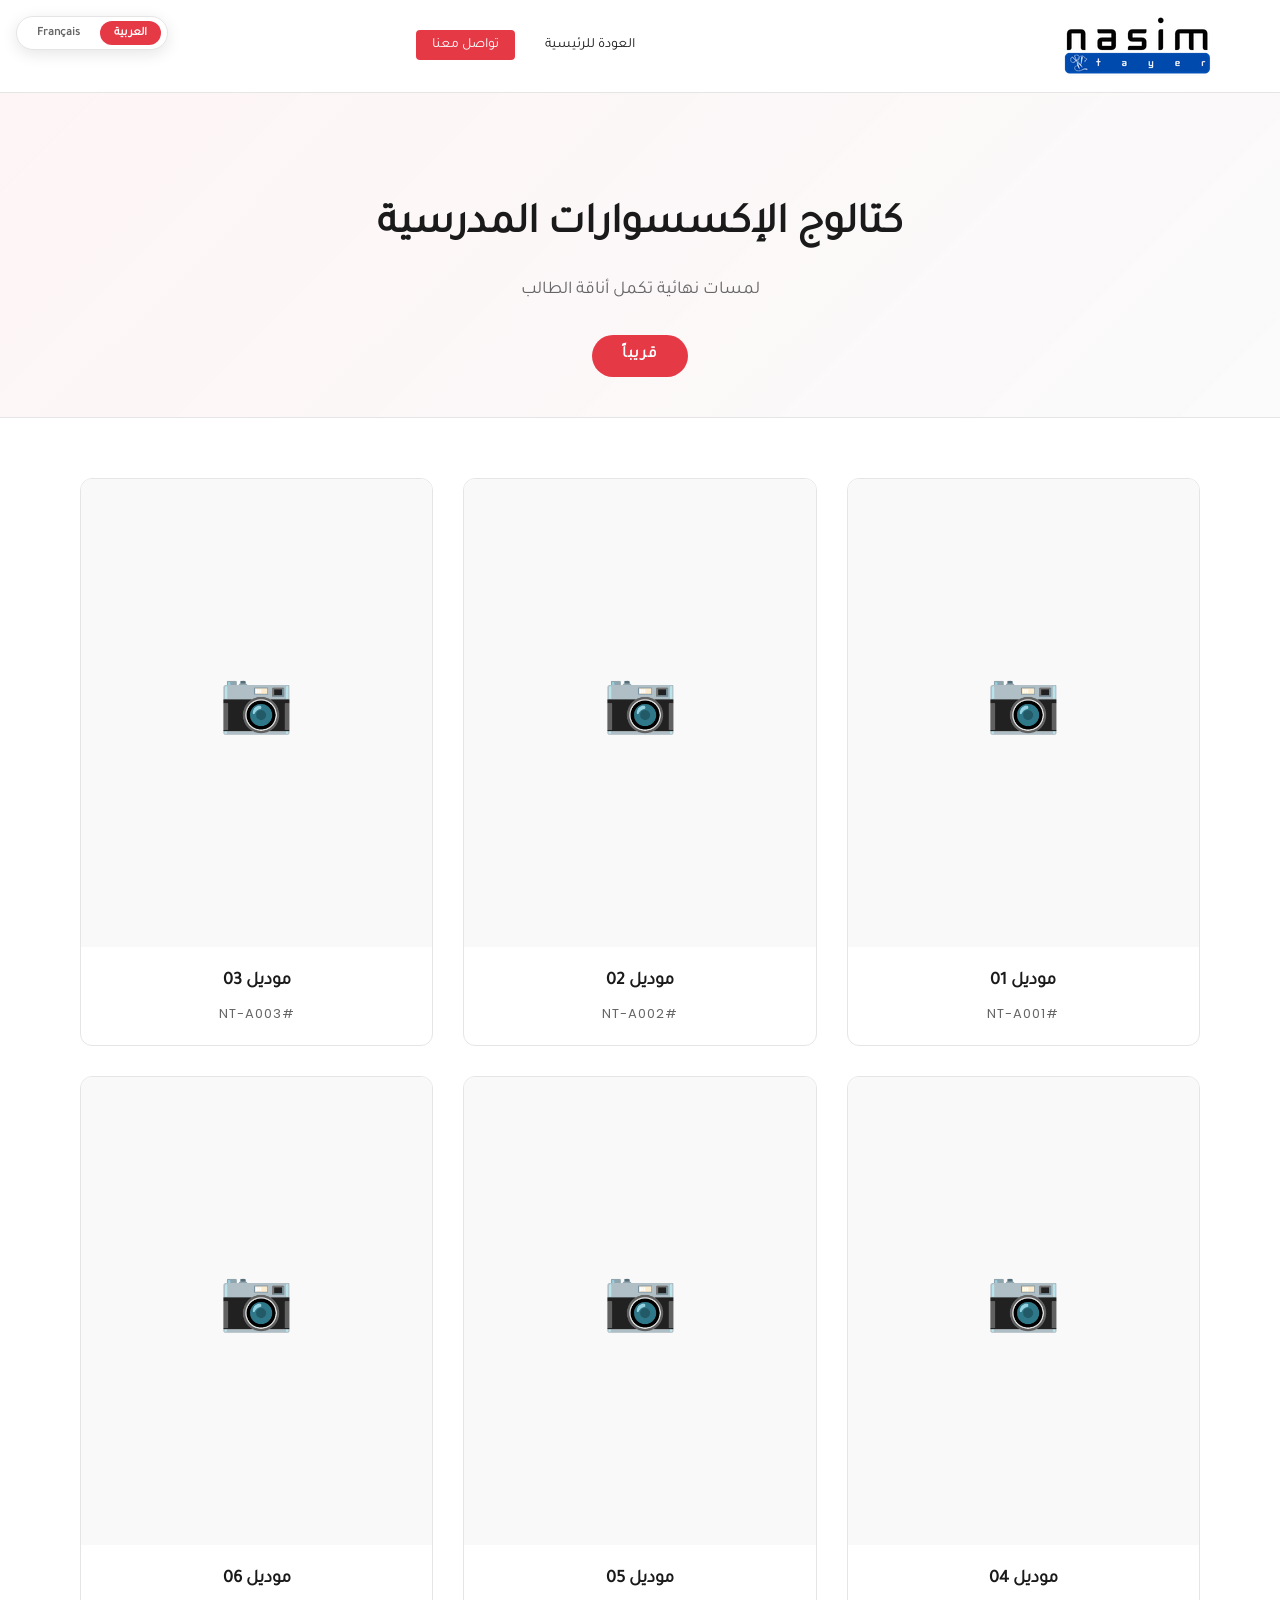
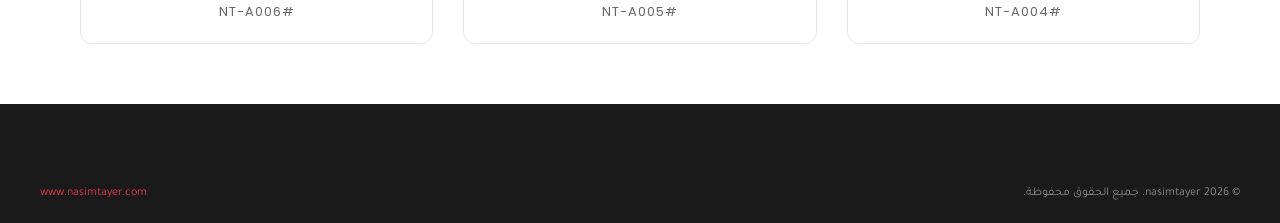
==== catalog-accessories.html @ b9ad06eb "Add files via upload" ====
<!DOCTYPE html>
<html lang="ar" dir="rtl">
<head>
<meta charset="UTF-8">
<meta name="viewport" content="width=device-width, initial-scale=1.0">
<title>nasim tayer | الكتالوج</title>
<link rel="icon" type="image/png" href="assets/icos/nasimweb.png">
<link rel="stylesheet" href="css/style.css">
</head>
<body>

<div class="lang-switcher">
  <button class="lang-btn active" data-lang="ar" onclick="setLang('ar')">العربية</button>
  <button class="lang-btn" data-lang="fr" onclick="setLang('fr')">Français</button>
</div>

<nav>
  <a href="index.html" class="logo">
    <img src="assets/icos/logo.png" alt="نسيم طير" class="lmark">
  </a>
  <ul class="nav-links">
    <li><a href="index.html" data-i18n="back_to_main">العودة للرئيسية</a></li>
    <li><a href="https://wa.me/905432830064" class="ncta" data-i18n="nav_contact" target="_blank">تواصل معنا</a></li>
  </ul>
  <div class="hburg" onclick="tog()"><span></span><span></span><span></span></div>
</nav>

<div class="mobmenu" id="mob">
  <button class="mobclose" onclick="tog()">✕</button>
  <a href="index.html" onclick="tog()" data-i18n="back_to_main">العودة للرئيسية</a>
  <a href="https://wa.me/905432830064" onclick="tog()" data-i18n="nav_contact" target="_blank">تواصل معنا</a>
</div>

<div class="catalog-header reveal">
  <h1 class="catalog-title" data-i18n="cat_accessories_title">كتالوج الإكسسوارات المدرسية</h1>
  <p class="catalog-sub" data-i18n="cat_accessories_desc">لمسات نهائية تكمل أناقة الطالب</p>
  <div class="coming-soon-badge" data-i18n="coming_soon">قريباً</div>
</div>

<div class="catalog-grid reveal">
  <div class="catalog-item">
    <div class="catalog-img">📷</div>
    <div class="catalog-info">
      <h3 class="catalog-item-title"><span data-i18n="model_placeholder">موديل</span> 01</h3>
      <p class="catalog-item-code">#NT-A001</p>
    </div>
  </div>
  <div class="catalog-item">
    <div class="catalog-img">📷</div>
    <div class="catalog-info">
      <h3 class="catalog-item-title"><span data-i18n="model_placeholder">موديل</span> 02</h3>
      <p class="catalog-item-code">#NT-A002</p>
    </div>
  </div>
  <div class="catalog-item">
    <div class="catalog-img">📷</div>
    <div class="catalog-info">
      <h3 class="catalog-item-title"><span data-i18n="model_placeholder">موديل</span> 03</h3>
      <p class="catalog-item-code">#NT-A003</p>
    </div>
  </div>
  <div class="catalog-item">
    <div class="catalog-img">📷</div>
    <div class="catalog-info">
      <h3 class="catalog-item-title"><span data-i18n="model_placeholder">موديل</span> 04</h3>
      <p class="catalog-item-code">#NT-A004</p>
    </div>
  </div>
  <div class="catalog-item">
    <div class="catalog-img">📷</div>
    <div class="catalog-info">
      <h3 class="catalog-item-title"><span data-i18n="model_placeholder">موديل</span> 05</h3>
      <p class="catalog-item-code">#NT-A005</p>
    </div>
  </div>
  <div class="catalog-item">
    <div class="catalog-img">📷</div>
    <div class="catalog-info">
      <h3 class="catalog-item-title"><span data-i18n="model_placeholder">موديل</span> 06</h3>
      <p class="catalog-item-code">#NT-A006</p>
    </div>
  </div>
</div>

<footer>
  <div class="fbot" style="border-top:none;">
    <span data-i18n="footer_copy" id="footer-copy">© 2026 nasimtayer. جميع الحقوق محفوظة.</span>
    <span class="dom">www.nasimtayer.com</span>
  </div>
</footer>

<script src="js/script.js"></script>
</body>
</html>
---- css/style.css ----
/* ===== FONTS ===== */
@font-face {
  font-family: 'Tajawal';
  src: url('../assets/fonts/Tajawal-Regular.ttf') format('truetype');
  font-weight: normal; font-style: normal;
}
@font-face {
  font-family: 'Poppins';
  src: url('../assets/fonts/Poppins-Regular.ttf') format('truetype');
  font-weight: normal; font-style: normal;
}

/* ===== ROOT VARIABLES ===== */
:root {
  --red: #e63946; --dark: #1a1a1a; --light: #f1f1f1;
  --gray: #666; --acc: #e63946; --mid: #999; --border: #e5e5e5;
}
* { margin: 0; padding: 0; box-sizing: border-box; }
.ico { width: 20px; height: 20px; display: inline-block; vertical-align: middle; }
.ico-sm { width: 16px; height: 16px; }
.ico-lg { width: 24px; height: 24px; }
body { font-family: 'Tajawal', 'Poppins', sans-serif; background: #fff; color: var(--dark); line-height: 1.6; }

/* ===== LANGUAGE SWITCHER ===== */
.lang-switcher {
  position: fixed; top: 16px; left: 16px; z-index: 9999;
  display: flex; gap: 6px; background: white; border: 1px solid var(--border);
  border-radius: 30px; padding: 4px 6px; box-shadow: 0 4px 16px rgba(0,0,0,0.1);
}
[dir="ltr"] .lang-switcher { left: auto; right: 16px; }
.lang-btn {
  background: transparent; border: none; padding: 5px 14px; border-radius: 20px;
  font-size: 12px; font-weight: 600; cursor: pointer; color: var(--gray);
  transition: all 0.25s; font-family: 'Tajawal', 'Poppins', sans-serif;
}
.lang-btn:hover { color: var(--acc); }
.lang-btn.active { background: var(--acc); color: white; }

/* ===== BROWSER BAR ===== */
.browser-bar { background: #f5f5f5; border-bottom: 1px solid var(--border); padding: 12px 20px; display: flex; align-items: center; justify-content: space-between; font-size: 12px; gap: 15px; }
.bdots { display: flex; gap: 6px; }
.dr, .dy, .dg { width: 8px; height: 8px; border-radius: 50%; }
.dr { background: #e63946; } .dy { background: #f4a261; } .dg { background: #06a77d; }
.burl { flex: 1; display: flex; align-items: center; gap: 8px; background: white; padding: 6px 12px; border-radius: 4px; border: 1px solid var(--border); }
.lk { font-size: 11px; } .pt { color: var(--gray); } .dm { color: var(--red); font-weight: 600; }
.bicons { display: flex; gap: 12px; color: var(--gray); font-size: 14px; }

/* ===== TOP BAR ===== */
.top-bar { background: var(--dark); color: white; padding: 12px 20px; display: flex; justify-content: space-between; align-items: center; font-size: 13px; gap: 20px; }
.tc { display: flex; align-items: center; gap: 12px; flex-wrap: wrap; }
.tbadge { background: var(--acc); padding: 4px 10px; border-radius: 20px; font-weight: 600; font-size: 11px; }
.sep { color: rgba(255,255,255,0.3); }
.tc a { color: white; text-decoration: none; transition: opacity 0.3s; }
.tc a:hover { opacity: 0.7; }
.ts { display: flex; gap: 15px; }
.ts a { color: white; font-size: 16px; text-decoration: none; transition: transform 0.3s; display: flex; align-items: center; justify-content: center; }
.ts a:hover { transform: scale(1.1); }
.ts a img { width: 20px; height: 20px; filter: brightness(0) invert(1); }

/* ===== NAVIGATION ===== */
nav { background: white; border-bottom: 1px solid var(--border); padding: 16px 40px; display: flex; align-items: center; justify-content: space-between; gap: 30px; position: sticky; top: 0; z-index: 100; }
.logo { display: flex; align-items: center; gap: 12px; text-decoration: none; color: var(--dark); font-weight: 700; flex-shrink: 0; }
.lmark { font-size: 32px; }
.ltxt { display: flex; flex-direction: column; gap: 2px; }
.ltxt .ar { font-size: 14px; color: var(--red); }
.ltxt .en { font-size: 10px; color: var(--gray); letter-spacing: 1px; }
.nav-links { list-style: none; display: flex; gap: 30px; flex: 1; justify-content: center; }
.nav-links a { color: var(--dark); text-decoration: none; font-size: 14px; font-weight: 500; transition: color 0.3s; }
.nav-links a:hover { color: var(--red); }
.ncta { background: var(--acc); color: white !important; padding: 8px 16px; border-radius: 4px; }
.ncta:hover { opacity: 0.9; }
.hburg { display: none; cursor: pointer; width: 24px; height: 24px; flex-direction: column; justify-content: space-between; }
.hburg span { width: 100%; height: 2px; background: var(--dark); border-radius: 1px; transition: all 0.3s; }
.hburg.active span:nth-child(1) { transform: rotate(45deg) translate(8px, 8px); }
.hburg.active span:nth-child(2) { opacity: 0; }
.hburg.active span:nth-child(3) { transform: rotate(-45deg) translate(7px, -7px); }

/* ===== MOBILE MENU ===== */
.mobmenu { display: none; position: absolute; top: 0; right: 0; width: 100%; max-width: 300px; background: white; flex-direction: column; gap: 15px; padding: 60px 20px 20px; border-left: 1px solid var(--border); max-height: 100vh; overflow-y: auto; z-index: 99; }
[dir="ltr"] .mobmenu { right: auto; left: 0; border-left: none; border-right: 1px solid var(--border); }
.mobmenu.show { display: flex; }
.mobclose { position: absolute; top: 20px; background: none; border: none; font-size: 24px; cursor: pointer; color: var(--dark); }
[dir="rtl"] .mobclose { left: 20px; }
[dir="ltr"] .mobclose { right: 20px; left: auto; }
.mobmenu a { color: var(--dark); text-decoration: none; font-size: 14px; padding: 8px 0; border-bottom: 1px solid var(--border); }

/* ===== HERO ===== */
.hero { position: relative; overflow: hidden; padding: 60px 40px; background: linear-gradient(135deg, rgba(230,57,70,0.05) 0%, rgba(230,57,70,0.02) 100%); }
.hdeco { position: absolute; top: -50%; right: -20%; width: 600px; height: 600px; background: radial-gradient(circle, rgba(230,57,70,0.1) 0%, transparent 70%); border-radius: 50%; }
[dir="ltr"] .hdeco { right: auto; left: -20%; }
.hgrid { position: absolute; width: 100%; height: 100%; top: 0; left: 0; background-image: linear-gradient(0deg, transparent 24%, rgba(230,57,70,0.02) 25%, rgba(230,57,70,0.02) 26%, transparent 27%, transparent 74%, rgba(230,57,70,0.02) 75%, rgba(230,57,70,0.02) 76%, transparent 77%, transparent), linear-gradient(90deg, transparent 24%, rgba(230,57,70,0.02) 25%, rgba(230,57,70,0.02) 26%, transparent 27%, transparent 74%, rgba(230,57,70,0.02) 75%, rgba(230,57,70,0.02) 76%, transparent 77%, transparent); background-size: 50px 50px; }
.hinner { position: relative; max-width: 1200px; margin: 0 auto; display: grid; grid-template-columns: 1fr 1fr; gap: 60px; align-items: center; }
.htext { display: flex; flex-direction: column; gap: 24px; }
.htag { color: var(--acc); font-size: 14px; font-weight: 600; display: flex; align-items: center; gap: 8px; }
.dot { width: 6px; height: 6px; background: var(--acc); border-radius: 50%; }
.htext h1 { font-size: 48px; line-height: 1.2; font-weight: 700; }
.ln2 { display: block; font-size: 18px; color: var(--mid); font-weight: 500; margin-top: 8px; }
.acc { color: var(--acc); }
.htext > p { color: var(--gray); font-size: 16px; line-height: 1.8; }
.hbtns { display: flex; gap: 15px; margin-top: 12px; }
.btn-red { background: var(--acc); color: white; padding: 14px 32px; border-radius: 6px; text-decoration: none; font-weight: 600; font-size: 14px; transition: all 0.3s; border: 2px solid var(--acc); cursor: pointer; }
.btn-red:hover { opacity: 0.9; transform: translateY(-2px); }
.btn-ghost { background: transparent; color: var(--acc); padding: 14px 32px; border-radius: 6px; text-decoration: none; font-weight: 600; font-size: 14px; border: 2px solid var(--acc); transition: all 0.3s; cursor: pointer; }
.btn-ghost:hover { background: var(--acc); color: white; }
.hvisual { display: flex; justify-content: center; }
.hcard { background: white; border-radius: 12px; padding: 32px; box-shadow: 0 10px 40px rgba(0,0,0,0.08); border: 1px solid var(--border); max-width: 320px; }
.chdr { display: flex; align-items: center; gap: 16px; margin-bottom: 28px; }
.cico { font-size: 32px; }
.chdr h3 { font-size: 18px; font-weight: 600; }
.chdr p { color: var(--gray); font-size: 13px; margin-top: 4px; }
.sgrid { display: grid; grid-template-columns: 1fr 1fr; gap: 16px; margin-bottom: 28px; }
.sitem { display: flex; flex-direction: column; gap: 4px; }
.num { font-size: 24px; font-weight: 700; color: var(--dark); }
.lbl { font-size: 12px; color: var(--gray); }
.cft { background: rgba(230,57,70,0.05); border-radius: 8px; padding: 16px; display: flex; gap: 12px; align-items: flex-start; }
.cfdot { width: 8px; height: 8px; background: var(--acc); border-radius: 50%; margin-top: 6px; flex-shrink: 0; }
.cftxt { font-size: 12px; color: var(--gray); line-height: 1.6; }

/* ===== SECTIONS ===== */
section { max-width: 1200px; margin: 0 auto; padding: 80px 40px; }
.slbl { color: var(--acc); font-size: 14px; font-weight: 600; text-align: center; }
.stitle { font-size: 42px; font-weight: 700; text-align: center; margin: 16px 0; line-height: 1.2; }
.ssub { color: var(--gray); text-align: center; margin-bottom: 48px; font-size: 16px; }

/* ===== SERVICES ===== */
.svcs-grid { display: grid; grid-template-columns: repeat(auto-fit, minmax(300px, 1fr)); gap: 30px; }
.sc { background: white; border: 1px solid var(--border); padding: 32px; border-radius: 12px; transition: all 0.3s; }
.sc:hover { border-color: var(--acc); box-shadow: 0 15px 40px rgba(230,57,70,0.15); }
.scn { font-size: 28px; font-weight: 700; color: var(--acc); margin-bottom: 12px; }
.scico { font-size: 40px; margin-bottom: 16px; }
.sc h3 { font-size: 18px; font-weight: 600; margin-bottom: 12px; }
.sc p { color: var(--gray); font-size: 14px; line-height: 1.7; }

/* ===== GALLERY ===== */
#gallery { background: linear-gradient(135deg, rgba(26,26,26,0.02) 0%, rgba(230,57,70,0.02) 100%); }
.ggrid { display: grid; grid-template-columns: repeat(auto-fit, minmax(240px, 1fr)); gap: 24px; }
.gi { border-radius: 12px; overflow: hidden; background: white; border: 1px solid var(--border); cursor: pointer; transition: all 0.3s; display: flex; flex-direction: column; }
.gi:hover { transform: translateY(-8px); box-shadow: 0 20px 40px rgba(0,0,0,0.1); border-color: var(--acc); }
.gpad { display: flex; flex-direction: column; position: relative; overflow: hidden; flex: 1; }
.ginn { display: flex; flex-direction: column; width: 100%; height: 100%; }
.gemo { width: 100%; aspect-ratio: 1; flex-shrink: 0; overflow: hidden; position: relative; }
.gemo img { width: 100%; height: 100%; object-fit: cover; object-position: center; }
.ginn h4 { font-size: 18px; font-weight: 600; padding: 16px 16px 0; text-align: center; }
.ginn p { font-size: 13px; color: var(--gray); padding: 8px 16px 16px; text-align: center; }
.gov { position: absolute; inset: 0; background: rgba(230,57,70,0.9); display: flex; align-items: center; justify-content: center; opacity: 0; transition: opacity 0.3s; }
.gi:hover .gov { opacity: 1; }
.gov span { color: white; font-weight: 600; font-size: 14px; }

/* ===== PARTNERS ===== */
#partners { background: var(--dark); color: white; }
.ph { text-align: center; margin-bottom: 60px; }
.ph .slbl { color: rgba(255,255,255,0.5); }
.ph .stitle { color: white; }
.twrap { overflow: hidden; width: 100%; background: var(--dark); }
.ptrack { display: flex; gap: 30px; width: fit-content; animation: scrollInfinite 50s linear infinite; will-change: transform; }
@keyframes scrollInfinite { 0% { transform: translateX(calc(-50% - 15px)); } 100% { transform: translateX(0); } }
.ptrack:hover { animation-play-state: paused; }
.plogo { display: flex; align-items: center; gap: 12px; white-space: nowrap; opacity: 0.6; transition: opacity 0.3s; }
.plogo:hover { opacity: 1; }
.pic { width: 72px; height: 72px; object-fit: cover; border-radius: 48px; }
.pnm { font-size: 14px; font-weight: 500; }

/* ===== WHY ===== */
#why { background: linear-gradient(135deg, rgba(230,57,70,0.05) 0%, rgba(230,57,70,0.02) 100%); }
.why-inner { display: grid; grid-template-columns: 1fr 1fr; gap: 60px; align-items: center; }
.wlbl { color: var(--acc); font-size: 14px; font-weight: 600; }
.wtitle { font-size: 42px; font-weight: 700; margin: 16px 0; line-height: 1.2; }
.wdesc { color: var(--gray); font-size: 16px; line-height: 1.8; margin-bottom: 32px; }
.wlist { display: flex; flex-direction: column; gap: 24px; }
.witem { display: flex; gap: 16px; }
.wico { font-size: 32px; flex-shrink: 0; }
.wtxt h4 { font-size: 16px; font-weight: 600; margin-bottom: 8px; }
.wtxt p { color: var(--gray); font-size: 14px; line-height: 1.6; }
.wnums { display: grid; grid-template-columns: repeat(2, 1fr); gap: 24px; }
.wnb { display: flex; flex-direction: column; gap: 8px; text-align: center; padding: 24px; background: white; border-radius: 12px; border: 1px solid var(--border); }
.big { font-size: 36px; font-weight: 700; color: var(--dark); }
.rr { color: var(--acc); }
.wnb .lbl { color: var(--gray); font-size: 14px; font-weight: 500; }

/* ===== CONTACT ===== */
#contact { background: linear-gradient(135deg, rgba(26,26,26,0.02) 0%, rgba(230,57,70,0.02) 100%); }
.con-inner { display: flex; flex-direction: column; gap: 40px; }
.cwrap { display: grid; grid-template-columns: 1fr 1fr; gap: 40px; }
.cinfo { display: flex; flex-direction: column; gap: 24px; }
.cinfo h3 { font-size: 20px; font-weight: 600; }
.csub { color: var(--gray); font-size: 14px; }
.cit { display: flex; gap: 12px; }
.citco { font-size: 24px; flex-shrink: 0; display: flex; align-items: center; justify-content: center; }
.citco img { width: 24px; height: 24px; }
.citlbl { font-size: 12px; color: var(--gray); display: block; }
.citval { color: var(--dark); text-decoration: none; font-weight: 600; font-size: 14px; }
.citval:hover { color: var(--acc); }
.chours { background: rgba(230,57,70,0.05); padding: 16px; border-radius: 8px; }
[dir="rtl"] .chours { border-right: 3px solid var(--acc); }
[dir="ltr"] .chours { border-left: 3px solid var(--acc); }
.chours h5 { font-size: 14px; font-weight: 600; margin-bottom: 8px; }
.chours p { font-size: 13px; color: var(--gray); line-height: 1.6; }
.cform { display: flex; flex-direction: column; gap: 16px; }
.frow { display: grid; grid-template-columns: 1fr 1fr; gap: 16px; }
.fg { display: flex; flex-direction: column; gap: 6px; }
.fg label { font-size: 13px; font-weight: 600; color: var(--dark); }
.fg input, .fg select, .fg textarea { padding: 12px; border: 1px solid var(--border); border-radius: 6px; font-family: 'Tajawal', 'Poppins', sans-serif; font-size: 14px; transition: all 0.3s; }
.fg input:focus, .fg select:focus, .fg textarea:focus { outline: none; border-color: var(--acc); box-shadow: 0 0 0 3px rgba(230,57,70,0.1); }
.fg textarea { resize: vertical; min-height: 100px; }
.fbtn { background: var(--acc); color: white; padding: 14px 32px; border: none; border-radius: 6px; font-size: 14px; font-weight: 600; cursor: pointer; transition: all 0.3s; align-self: flex-start; font-family: 'Tajawal', 'Poppins', sans-serif; }
[dir="rtl"] .fbtn:hover { opacity: 0.9; transform: translateX(-4px); }
[dir="ltr"] .fbtn:hover { opacity: 0.9; transform: translateX(4px); }

/* ===== FOOTER ===== */
footer { background: var(--dark); color: white; padding: 60px 40px 20px; }
.fmain { max-width: 1200px; margin: 0 auto; display: grid; grid-template-columns: 1.5fr 1fr 1fr; gap: 40px; margin-bottom: 40px; }
.fbrand { display: flex; flex-direction: column; gap: 16px; }
.fbrand p { color: rgba(255,255,255,0.6); font-size: 14px; line-height: 1.6; }
.fsoc { display: flex; gap: 12px; }
.fsoc a { font-size: 18px; text-decoration: none; transition: transform 0.3s; display: flex; align-items: center; justify-content: center; }
.fsoc a:hover { transform: scale(1.2); }
.fsoc a img { width: 20px; height: 20px; }
.fcol { display: flex; flex-direction: column; gap: 16px; }
.fcol h4 { font-size: 14px; font-weight: 600; }
.fcol ul { list-style: none; }
.fcol li { margin-bottom: 10px; }
.fcol a { color: rgba(255,255,255,0.6); text-decoration: none; font-size: 13px; transition: color 0.3s; }
.fcol a:hover { color: white; }
.fbot { max-width: 1200px; margin: 0 auto; border-top: 1px solid rgba(255,255,255,0.1); padding-top: 20px; display: flex; justify-content: space-between; align-items: center; font-size: 12px; color: rgba(255,255,255,0.5); }
.dom { color: var(--acc); }

/* ===== TOAST ===== */
.toast { position: fixed; bottom: 30px; background: var(--acc); color: white; padding: 16px 24px; border-radius: 8px; display: flex; align-items: center; gap: 12px; box-shadow: 0 10px 30px rgba(230,57,70,0.3); transform: translateY(200px); transition: transform 0.3s; z-index: 1000; }
[dir="rtl"] .toast { right: 30px; }
[dir="ltr"] .toast { left: 30px; right: auto; }
.toast.show { transform: translateY(0); }
.tdot { width: 6px; height: 6px; background: white; border-radius: 50%; animation: pulse 1.5s ease-in-out infinite; }
@keyframes pulse { 0%, 100% { opacity: 1; } 50% { opacity: 0.3; } }

/* ===== REVEAL ANIMATION ===== */
.reveal { opacity: 0; transform: translateY(30px); animation: revealAnim 0.8s ease-out forwards; }
@keyframes revealAnim { to { opacity: 1; transform: translateY(0); } }

/* ===== RESPONSIVE ===== */
@media (max-width: 768px) {
  nav { padding: 12px 20px; }
  .nav-links { display: none; }
  .hburg { display: flex; }
  .hinner { grid-template-columns: 1fr; gap: 40px; }
  .htext h1 { font-size: 36px; }
  .stitle { font-size: 32px; }
  .hbtns { flex-direction: column; }
  .btn-red, .btn-ghost { width: 100%; text-align: center; }
  .svcs-grid { grid-template-columns: 1fr; }
  .cwrap { grid-template-columns: 1fr; }
  .frow { grid-template-columns: 1fr; }
  .why-inner { grid-template-columns: 1fr; }
  .wnums { grid-template-columns: 1fr; }
  .fmain { grid-template-columns: 1fr; }
  .fbot { flex-direction: column; gap: 12px; justify-content: center; }
  .top-bar { flex-direction: column; gap: 12px; align-items: flex-start; }
  section { padding: 60px 20px; }
  .hero { padding: 40px 20px; }
  .lang-switcher { top: auto; bottom: 20px; left: 20px; }
  [dir="ltr"] .lang-switcher { left: auto; right: 20px; top: auto; }
}
@media (max-width: 480px) {
  .htext h1 { font-size: 28px; }
  .stitle { font-size: 24px; }
  .tc { flex-direction: column; gap: 8px; }
  .hcard { max-width: 100%; }
  .sgrid { grid-template-columns: 1fr; }
}

/* ===== CATALOG PAGE ===== */
.catalog-header { padding: 100px 20px 40px; text-align: center; background: linear-gradient(135deg, rgba(230,57,70,0.05) 0%, rgba(26,26,26,0.02) 100%); border-bottom: 1px solid var(--border); }
.catalog-title { font-size: 42px; font-weight: 700; color: var(--dark); margin-bottom: 16px; }
.catalog-sub { font-size: 18px; color: var(--gray); margin-bottom: 30px; }
.coming-soon-badge { display: inline-block; background: var(--acc); color: white; padding: 8px 30px; border-radius: 30px; font-weight: 600; font-size: 16px; letter-spacing: 1px; animation: pulse 2s infinite; }
.catalog-grid { display: grid; grid-template-columns: repeat(auto-fill, minmax(280px, 1fr)); gap: 30px; padding: 60px 40px; max-width: 1200px; margin: 0 auto; min-height: 40vh; }
.catalog-item { border-radius: 12px; overflow: hidden; background: white; border: 1px solid var(--border); transition: all 0.3s; }
.catalog-item:hover { transform: translateY(-8px); box-shadow: 0 15px 30px rgba(0,0,0,0.1); border-color: var(--acc); }
.catalog-img { width: 100%; aspect-ratio: 3/4; object-fit: cover; background: #f9f9f9; display: flex; align-items: center; justify-content: center; color: var(--mid); font-size: 60px; }
.catalog-info { padding: 20px; text-align: center; }
.catalog-item-title { font-size: 18px; font-weight: 600; color: var(--dark); margin-bottom: 8px; }
.catalog-item-code { font-size: 13px; color: var(--gray); font-family: 'Poppins', sans-serif; letter-spacing: 1px; }
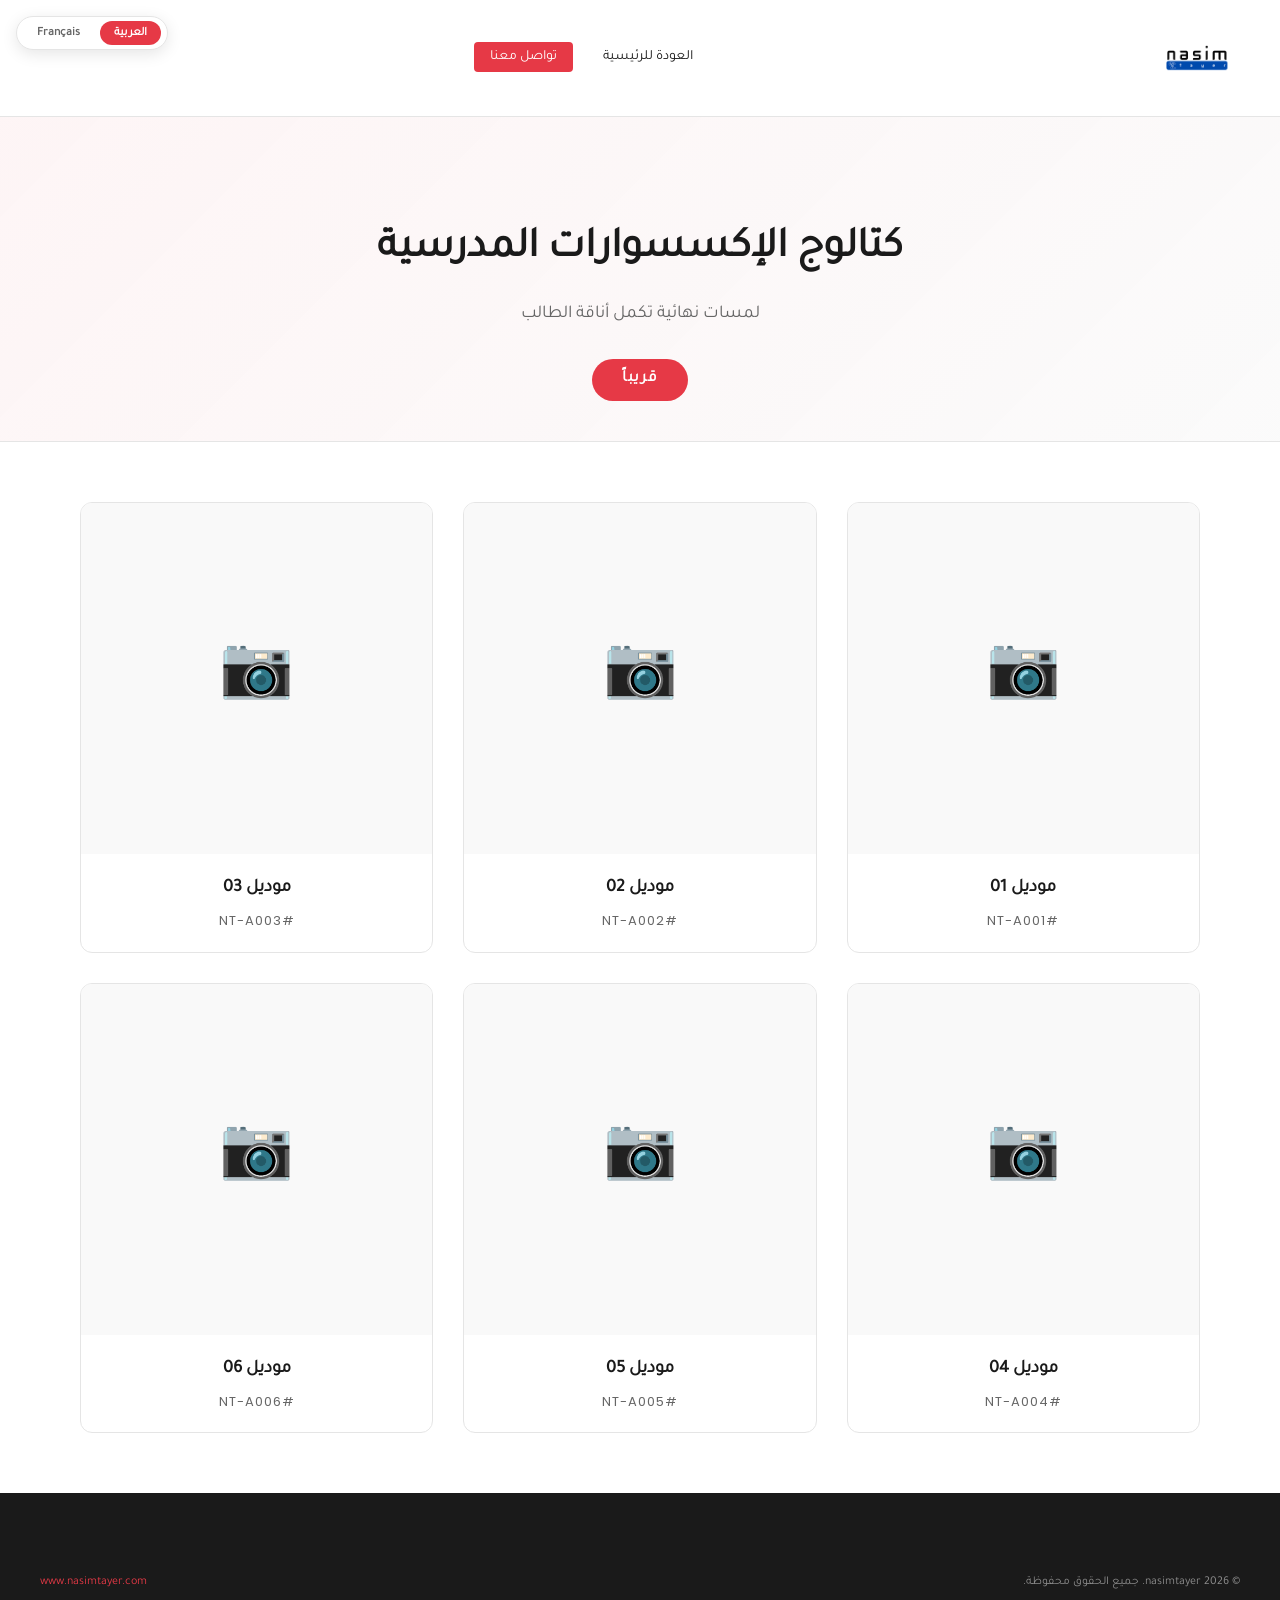
==== commit 503b1d89: "perf: تحسين أداء الموقع للسرعات البطيئة (Preload fonts, Preconnect Formspree/WA, Defer JS, Lazy load" ====
--- a/catalog-accessories.html
+++ b/catalog-accessories.html
@@ -16,7 +16,7 @@
 
 <nav>
   <a href="index.html" class="logo">
-    <img src="assets/icos/logo.png" alt="نسيم طير" class="lmark">
+    <img loading="lazy" src="assets/icos/logo.png" alt="نسيم طير" class="lmark">
   </a>
   <ul class="nav-links">
     <li><a href="index.html" data-i18n="back_to_main">العودة للرئيسية</a></li>
@@ -89,6 +89,7 @@
   </div>
 </footer>
 
-<script src="js/script.js"></script>
+<script src="js/script.js" defer></script>
 </body>
 </html>
+
--- a/css/style.css
+++ b/css/style.css
@@ -2,12 +2,12 @@
 @font-face {
   font-family: 'Tajawal';
   src: url('../assets/fonts/Tajawal-Regular.ttf') format('truetype');
-  font-weight: normal; font-style: normal;
+  font-weight: normal; font-style: normal; font-display: swap;
 }
 @font-face {
   font-family: 'Poppins';
   src: url('../assets/fonts/Poppins-Regular.ttf') format('truetype');
-  font-weight: normal; font-style: normal;
+  font-weight: normal; font-style: normal; font-display: swap;
 }
 
 /* ===== ROOT VARIABLES ===== */
@@ -36,31 +36,12 @@
 .lang-btn:hover { color: var(--acc); }
 .lang-btn.active { background: var(--acc); color: white; }
 
-/* ===== BROWSER BAR ===== */
-.browser-bar { background: #f5f5f5; border-bottom: 1px solid var(--border); padding: 12px 20px; display: flex; align-items: center; justify-content: space-between; font-size: 12px; gap: 15px; }
-.bdots { display: flex; gap: 6px; }
-.dr, .dy, .dg { width: 8px; height: 8px; border-radius: 50%; }
-.dr { background: #e63946; } .dy { background: #f4a261; } .dg { background: #06a77d; }
-.burl { flex: 1; display: flex; align-items: center; gap: 8px; background: white; padding: 6px 12px; border-radius: 4px; border: 1px solid var(--border); }
-.lk { font-size: 11px; } .pt { color: var(--gray); } .dm { color: var(--red); font-weight: 600; }
-.bicons { display: flex; gap: 12px; color: var(--gray); font-size: 14px; }
-
-/* ===== TOP BAR ===== */
-.top-bar { background: var(--dark); color: white; padding: 12px 20px; display: flex; justify-content: space-between; align-items: center; font-size: 13px; gap: 20px; }
-.tc { display: flex; align-items: center; gap: 12px; flex-wrap: wrap; }
-.tbadge { background: var(--acc); padding: 4px 10px; border-radius: 20px; font-weight: 600; font-size: 11px; }
-.sep { color: rgba(255,255,255,0.3); }
-.tc a { color: white; text-decoration: none; transition: opacity 0.3s; }
-.tc a:hover { opacity: 0.7; }
-.ts { display: flex; gap: 15px; }
-.ts a { color: white; font-size: 16px; text-decoration: none; transition: transform 0.3s; display: flex; align-items: center; justify-content: center; }
-.ts a:hover { transform: scale(1.1); }
-.ts a img { width: 20px; height: 20px; filter: brightness(0) invert(1); }
+/* Dead CSS removed: .browser-bar and .top-bar blocks were unused */
 
 /* ===== NAVIGATION ===== */
 nav { background: white; border-bottom: 1px solid var(--border); padding: 16px 40px; display: flex; align-items: center; justify-content: space-between; gap: 30px; position: sticky; top: 0; z-index: 100; }
 .logo { display: flex; align-items: center; gap: 12px; text-decoration: none; color: var(--dark); font-weight: 700; flex-shrink: 0; }
-.lmark { font-size: 32px; }
+.lmark { width: 84px; height: 84px; object-fit: contain; }
 .ltxt { display: flex; flex-direction: column; gap: 2px; }
 .ltxt .ar { font-size: 14px; color: var(--red); }
 .ltxt .en { font-size: 10px; color: var(--gray); letter-spacing: 1px; }
@@ -76,13 +57,18 @@
 .hburg.active span:nth-child(3) { transform: rotate(-45deg) translate(7px, -7px); }
 
 /* ===== MOBILE MENU ===== */
-.mobmenu { display: none; position: absolute; top: 0; right: 0; width: 100%; max-width: 300px; background: white; flex-direction: column; gap: 15px; padding: 60px 20px 20px; border-left: 1px solid var(--border); max-height: 100vh; overflow-y: auto; z-index: 99; }
+.mobmenu { display: none; position: fixed; top: 0; right: 0; width: 100%; height: 100vh; max-width: 300px; background: white; flex-direction: column; gap: 15px; padding: 60px 20px 20px; border-left: 1px solid var(--border); overflow-y: auto; z-index: 1005; }
 [dir="ltr"] .mobmenu { right: auto; left: 0; border-left: none; border-right: 1px solid var(--border); }
 .mobmenu.show { display: flex; }
-.mobclose { position: absolute; top: 20px; background: none; border: none; font-size: 24px; cursor: pointer; color: var(--dark); }
+.mobclose { position: absolute; top: 20px; background: none; border: none; font-size: 24px; cursor: pointer; color: var(--dark); z-index: 10; }
 [dir="rtl"] .mobclose { left: 20px; }
 [dir="ltr"] .mobclose { right: 20px; left: auto; }
 .mobmenu a { color: var(--dark); text-decoration: none; font-size: 14px; padding: 8px 0; border-bottom: 1px solid var(--border); }
+
+/* ===== LANG SWITCHER MOB ===== */
+.lang-switcher-mob { display: flex; gap: 10px; margin-bottom: 20px; border-bottom: 1px solid var(--border); padding-bottom: 20px; }
+.lang-switcher-mob .lang-btn { flex: 1; background: #f5f5f5; border: none; padding: 10px; border-radius: 8px; font-size: 14px; font-weight: 600; cursor: pointer; color: var(--gray); transition: all 0.25s; font-family: 'Tajawal', 'Poppins', sans-serif; text-align: center; }
+.lang-switcher-mob .lang-btn.active { background: var(--acc); color: white; }
 
 /* ===== HERO ===== */
 .hero { position: relative; overflow: hidden; padding: 60px 40px; background: linear-gradient(135deg, rgba(230,57,70,0.05) 0%, rgba(230,57,70,0.02) 100%); }
@@ -152,10 +138,10 @@
 .ph .slbl { color: rgba(255,255,255,0.5); }
 .ph .stitle { color: white; }
 .twrap { overflow: hidden; width: 100%; background: var(--dark); }
-.ptrack { display: flex; gap: 30px; width: fit-content; animation: scrollInfinite 50s linear infinite; will-change: transform; }
+.ptrack { display: flex; gap: 30px; width: max-content; animation: scrollInfinite 50s linear infinite; will-change: transform; flex-wrap: nowrap; }
 @keyframes scrollInfinite { 0% { transform: translateX(calc(-50% - 15px)); } 100% { transform: translateX(0); } }
 .ptrack:hover { animation-play-state: paused; }
-.plogo { display: flex; align-items: center; gap: 12px; white-space: nowrap; opacity: 0.6; transition: opacity 0.3s; }
+.plogo { display: flex; align-items: center; gap: 12px; white-space: nowrap; opacity: 0.6; transition: opacity 0.3s; flex-shrink: 0; text-decoration: none; color: inherit; }
 .plogo:hover { opacity: 1; }
 .pic { width: 72px; height: 72px; object-fit: cover; border-radius: 48px; }
 .pnm { font-size: 14px; font-weight: 500; }
@@ -225,10 +211,18 @@
 .dom { color: var(--acc); }
 
 /* ===== TOAST ===== */
-.toast { position: fixed; bottom: 30px; background: var(--acc); color: white; padding: 16px 24px; border-radius: 8px; display: flex; align-items: center; gap: 12px; box-shadow: 0 10px 30px rgba(230,57,70,0.3); transform: translateY(200px); transition: transform 0.3s; z-index: 1000; }
+.toast { position: fixed; bottom: 100px; background: var(--acc); color: white; padding: 16px 24px; border-radius: 8px; display: flex; align-items: center; gap: 12px; box-shadow: 0 10px 30px rgba(230,57,70,0.3); transform: translateY(200px); transition: transform 0.3s; z-index: 1000; }
 [dir="rtl"] .toast { right: 30px; }
 [dir="ltr"] .toast { left: 30px; right: auto; }
 .toast.show { transform: translateY(0); }
+
+/* ===== WHATSAPP FAB ===== */
+.wa-fab { position: fixed; bottom: 30px; right: 30px; width: 60px; height: 60px; background: #25d366; border-radius: 50%; display: flex; align-items: center; justify-content: center; box-shadow: 0 4px 16px rgba(0,0,0,0.2); z-index: 998; opacity: 0; visibility: hidden; transform: translateY(50px); transition: all 0.3s ease; }
+[dir="ltr"] .wa-fab { right: auto; left: 30px; }
+.wa-fab.show { opacity: 1; visibility: visible; transform: translateY(0); }
+.wa-fab:hover { background: #1ebd56; transform: translateY(-5px); }
+.wa-fab.show:hover { transform: translateY(-5px); }
+.wa-fab svg { width: 32px; height: 32px; }
 .tdot { width: 6px; height: 6px; background: white; border-radius: 50%; animation: pulse 1.5s ease-in-out infinite; }
 @keyframes pulse { 0%, 100% { opacity: 1; } 50% { opacity: 0.3; } }
 
@@ -256,8 +250,7 @@
   .top-bar { flex-direction: column; gap: 12px; align-items: flex-start; }
   section { padding: 60px 20px; }
   .hero { padding: 40px 20px; }
-  .lang-switcher { top: auto; bottom: 20px; left: 20px; }
-  [dir="ltr"] .lang-switcher { left: auto; right: 20px; top: auto; }
+  .lang-switcher { display: none !important; }
 }
 @media (max-width: 480px) {
   .htext h1 { font-size: 28px; }
@@ -275,7 +268,7 @@
 .catalog-grid { display: grid; grid-template-columns: repeat(auto-fill, minmax(280px, 1fr)); gap: 30px; padding: 60px 40px; max-width: 1200px; margin: 0 auto; min-height: 40vh; }
 .catalog-item { border-radius: 12px; overflow: hidden; background: white; border: 1px solid var(--border); transition: all 0.3s; }
 .catalog-item:hover { transform: translateY(-8px); box-shadow: 0 15px 30px rgba(0,0,0,0.1); border-color: var(--acc); }
-.catalog-img { width: 100%; aspect-ratio: 3/4; object-fit: cover; background: #f9f9f9; display: flex; align-items: center; justify-content: center; color: var(--mid); font-size: 60px; }
+.catalog-img { width: 100%; aspect-ratio: 1/1; object-fit: cover; background: #f9f9f9; display: flex; align-items: center; justify-content: center; color: var(--mid); font-size: 60px; }
 .catalog-info { padding: 20px; text-align: center; }
 .catalog-item-title { font-size: 18px; font-weight: 600; color: var(--dark); margin-bottom: 8px; }
 .catalog-item-code { font-size: 13px; color: var(--gray); font-family: 'Poppins', sans-serif; letter-spacing: 1px; }
